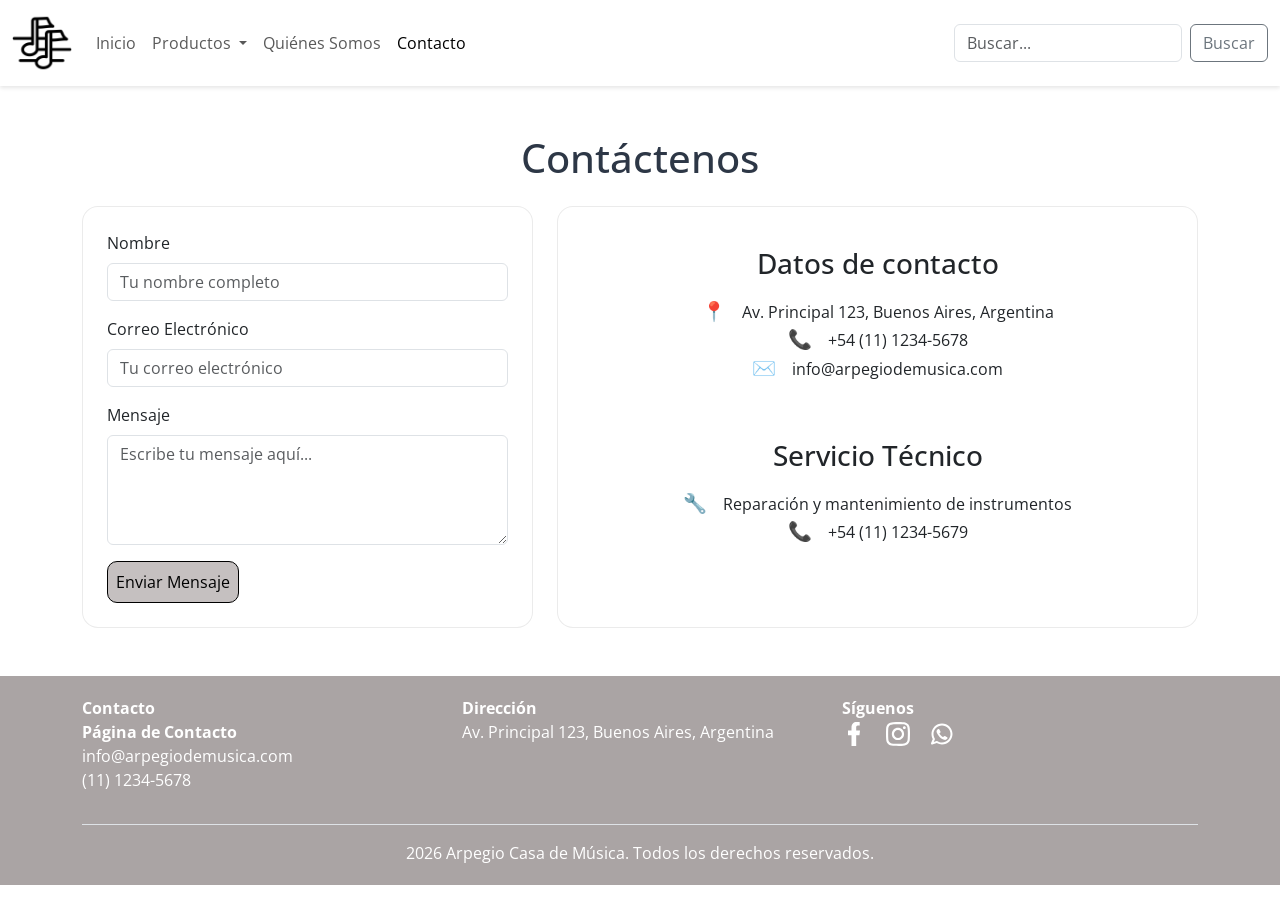
==== assets/pages/contacto.html @ 3bd57d43 "creacion contacto,personalizacion de boton, arreglo footer y optimizacion imagenes" ====
<!DOCTYPE html>
<html lang="es">

<head>
    <meta charset="UTF-8">
    <meta name="viewport" content="width=device-width, initial-scale=1.0">
    <title>Contacto - Arpegio Casa de Música</title>
    <!--Bootstrap-->
    <link href="https://cdn.jsdelivr.net/npm/bootstrap@5.3.8/dist/css/bootstrap.min.css" rel="stylesheet"
        integrity="sha384-sRIl4kxILFvY47J16cr9ZwB07vP4J8+LH7qKQnuqkuIAvNWLzeN8tE5YBujZqJLB" crossorigin="anonymous">
    <!--animate css-->
    <link rel="stylesheet" href="https://cdnjs.cloudflare.com/ajax/libs/animate.css/4.1.1/animate.min.css" />
    <!--ESTILOS-->
    <link rel="stylesheet" href="../../assets/css/style.css">
</head>

<body>
    <header class="header">
        <nav class="navbar navbar-expand-lg">
            <div class="container-fluid">
                <img src="../../assets/img/logo.png" alt="Logo" width="60px" class="navbar-brand">
                <button class="navbar-toggler" type="button" data-bs-toggle="collapse"
                    data-bs-target="#navbarSupportedContent" aria-controls="navbarSupportedContent"
                    aria-expanded="false" aria-label="Toggle navigation">
                    <span class="navbar-toggler-icon"></span>
                </button>
                <div class="collapse navbar-collapse" id="navbarSupportedContent">
                    <ul class="navbar-nav me-auto mb-2 mb-lg-0">
                        <li class="nav-item">
                            <a class="nav-link" href="../../index.html">Inicio</a>
                        </li>
                        <li class="nav-item dropdown">
                            <a class="nav-link dropdown-toggle" href="#" role="button" data-bs-toggle="dropdown"
                                aria-expanded="false">
                                Productos
                            </a>
                            <ul class="dropdown-menu">
                                <li><a class="dropdown-item" href="instrumentos.html">Instrumentos</a></li>
                                <li><a class="dropdown-item" href="accesorios.html">Accesorios</a></li>
                            </ul>
                        </li>
                        <li class="nav-item">
                            <a class="nav-link" href="quienes-somos.html">Quiénes Somos</a>
                        </li>
                        <li class="nav-item">
                            <a class="nav-link active" href="#">Contacto</a>
                        </li>
                    </ul>
                    <form class="d-flex" role="search">
                        <input class="form-control me-2" type="search" placeholder="Buscar..." aria-label="Search" />
                        <button class="btn btn-outline-secondary" type="submit">Buscar</button>
                    </form>
                </div>
            </div>
        </nav>
    </header>

    <main class="contact-page py-5">
        <div class="container">
            <h1 class="section-title mb-4 animate__animated animate__fadeInLeft">Contáctenos</h1>
            <div class="row gx-4 gy-4 align-items-stretch">
                <div class="col-lg-5 animate__animated animate__fadeInLeft">
                    <div class="contact-panel p-4 rounded-4">
                        <form>
                            <div class="mb-3">
                                <label for="name" class="form-label">Nombre</label>
                                <input type="text" class="form-control" id="name" placeholder="Tu nombre completo" required>
                            </div>
                            <div class="mb-3">
                                <label for="email" class="form-label">Correo Electrónico</label>
                                <input type="email" class="form-control" id="email" placeholder="Tu correo electrónico" required>
                            </div>
                            <div class="mb-3">
                                <label for="message" class="form-label">Mensaje</label>
                                <textarea class="form-control" id="message" rows="4" placeholder="Escribe tu mensaje aquí..." required></textarea>
                            </div>
                            <button type="submit" class="botoncard">Enviar Mensaje</button>
                        </form>
                    </div>
                </div>
                <div class="col-lg-7 animate__animated animate__fadeInRight">
                    <div class="contact-panel p-4 rounded-4">
                        <div class="contact-info-block mb-4">
                            <h3 class="info-title mb-3">Datos de contacto</h3>
                            <ul class="contact-info-list list-unstyled mb-0">
                                <li><span class="contact-icon">📍</span> Av. Principal 123, Buenos Aires, Argentina</li>
                                <li><span class="contact-icon">📞</span> +54 (11) 1234-5678</li>
                                <li><span class="contact-icon">✉️</span> info@arpegiodemusica.com</li>
                            </ul>
                        </div>
                        <div class="contact-info-block mb-4">
                            <h3 class="info-title mb-3">Servicio Técnico</h3>
                            <ul class="contact-info-list list-unstyled mb-0">
                                <li><span class="contact-icon">🔧</span> Reparación y mantenimiento de instrumentos</li>
                                <li><span class="contact-icon">📞</span> +54 (11) 1234-5679</li>
                            </ul>
                        </div>
                    </div>
                </div>
            </div>
        </div>
    </main>

    <script src="https://cdn.jsdelivr.net/npm/bootstrap@5.3.8/dist/js/bootstrap.bundle.min.js"
        integrity="sha384-FKyoEForCGlyvwx9Hj09JcYn3nv7wiPVlz7YYwJrWVcXK/BmnVDxM+D2scQbITxI"
        crossorigin="anonymous"></script>
</body>

<footer class="footer">
    <div class="container">
        <div class="row">
            <div class="col-md-4">
                <strong>Contacto</strong>
                <ul class="list-unstyled">
                    <li><a href="assets/pages/contacto.html" class="text-decoration-none text-white"><strong>Página de
                            Contacto</strong></a></li>
                    <li><i class="fas fa-envelope"></i>info@arpegiodemusica.com</li>
                    <li><i class="fas fa-phone"></i>(11) 1234-5678</li>
                </ul>
            </div>
            <div class="col-md-4">
                <strong>Dirección</strong>
                <p><i class="fas fa-map-marker-alt"></i>Av. Principal 123, Buenos Aires, Argentina</p>
            </div>
            <div class="col-md-4">
                <strong>Síguenos</strong>
                <div class="iconos-sociales">
                    <img src="../../assets/img/facebook.svg" alt="Facebook" class="me-3">
                    <img src="../../assets/img/instagram.svg" alt="Instagram" class="me-3">
                    <img src="../../assets/img/whatsapp.svg" alt="WhatsApp" class="me-3">
                </div>
            </div>
        </div>
        <div class="text-center mt-3 pt-3 border-top">
            <p class="mb-0"> 2026 Arpegio Casa de Música. Todos los derechos reservados.</p>
        </div>
    </div>
</footer>
</html>
---- assets/css/style.css ----
@import url('https://fonts.googleapis.com/css2?family=Open+Sans:ital,wght@0,300..800;1,300..800&display=swap');

* {
    margin: 0;
    padding: 0;
    box-sizing: border-box;
    font-family: 'Open Sans', sans-serif;
}

.carousel-inner img {
    width: 100%;
    height: 300px;
    /*en la media query achico este codigo*/
    /* o la altura que quieras */
    object-fit: cover;
    /* ajusta la imagen para cubrir sin deformar */
}

.navbar div ul li:hover {
    transform: scale(1.02);
    transition: transform 0.3s ease;
}

.header {
    box-shadow: 0 2px 4px rgba(0, 0, 0, 0.1);
    position: relative;
    top: 0;
    z-index: 1000;/* para que el submenu esté por encima de las imagenes del index*/
}

/* dropdown-menu submenu en el html*/

/*personalizacion de cards*/

.card{
    width: 100%;
    height: 100%;
}

.product-card {
    border-radius: 8px;
    box-shadow: 0 4px 8px rgba(0, 0, 0, 0.1);
}

.botoncard {
    padding: 8px;
    background-color: rgb(197, 192, 192);
    border: 1px solid rgb(0, 0, 0);
    border-radius: 10px;
    transition-duration: 0.3s;
    transition-timing-function: ease-in-out;
}

.botoncard:hover {
    background-color: #5f7388d7;
}

/* para que el boton quede centrado */

.product-card .card-body {
    display: flex;
    flex-direction: column;
    justify-content: space-between;
}

.botoncard {
    margin-top: auto;
    align-self: flex-start;
}

/*personalizacion de texto*/

.textotodoslosproductos {
    text-align: center;
    margin-top: -20px;
    font-size: 2rem;
}

.texto_quienessomos {
    background-color: rgb(170, 164, 164);
    padding: 20px;
    border-radius: 10px;
}

/*contacto*/


.section-title {
    color: #2d3746;
    text-align: center;
    margin-bottom: 2rem;
}

.contact-panel {
    background-color: #ffffff;
    border: 1px solid rgba(0, 0, 0, 0.08);
    height: 100%;
    display: flex;
    flex-direction: column;
}

.contact-info-block {
    background-color: rgba(255, 255, 255, 0.85);
    text-align: center;
    padding: 1rem;
    border-radius: 1rem;
}

.contact-icon {
    font-size: 1.2rem;
    margin-right: 0.75rem;
}

/*footer*/

.footer {
    background-color: rgb(170, 164, 164);
    color: white;
    padding: 20px 0;
}

.iconos-sociales img {
    filter: invert(100%);/* para invertir el color de los iconos a blanco */
    width: 1.5rem;
    text-align: center;
}

/*media queries*/

@media (max-width: 1200px) {

    /*media query para pantallas medianas*/
    .carousel-inner img {
        height: 200px;
        /* altura más pequeña para pantallas medianas */
    }



    .textotodoslosproductos {
        margin-top: -120px;
        font-size: 1.5rem;
        /* tamaño de fuente más pequeño para pantallas medianas */
    }


}

@media (max-width: 768px) {

    /*media query para pantallas pequeñas*/
    .carousel-inner img {
        height: 150px;
        /* altura más pequeña para pantallas pequeñas */
    }

    .textotodoslosproductos {
        margin-top: -180px;
        font-size: 1.2rem;
    }
}
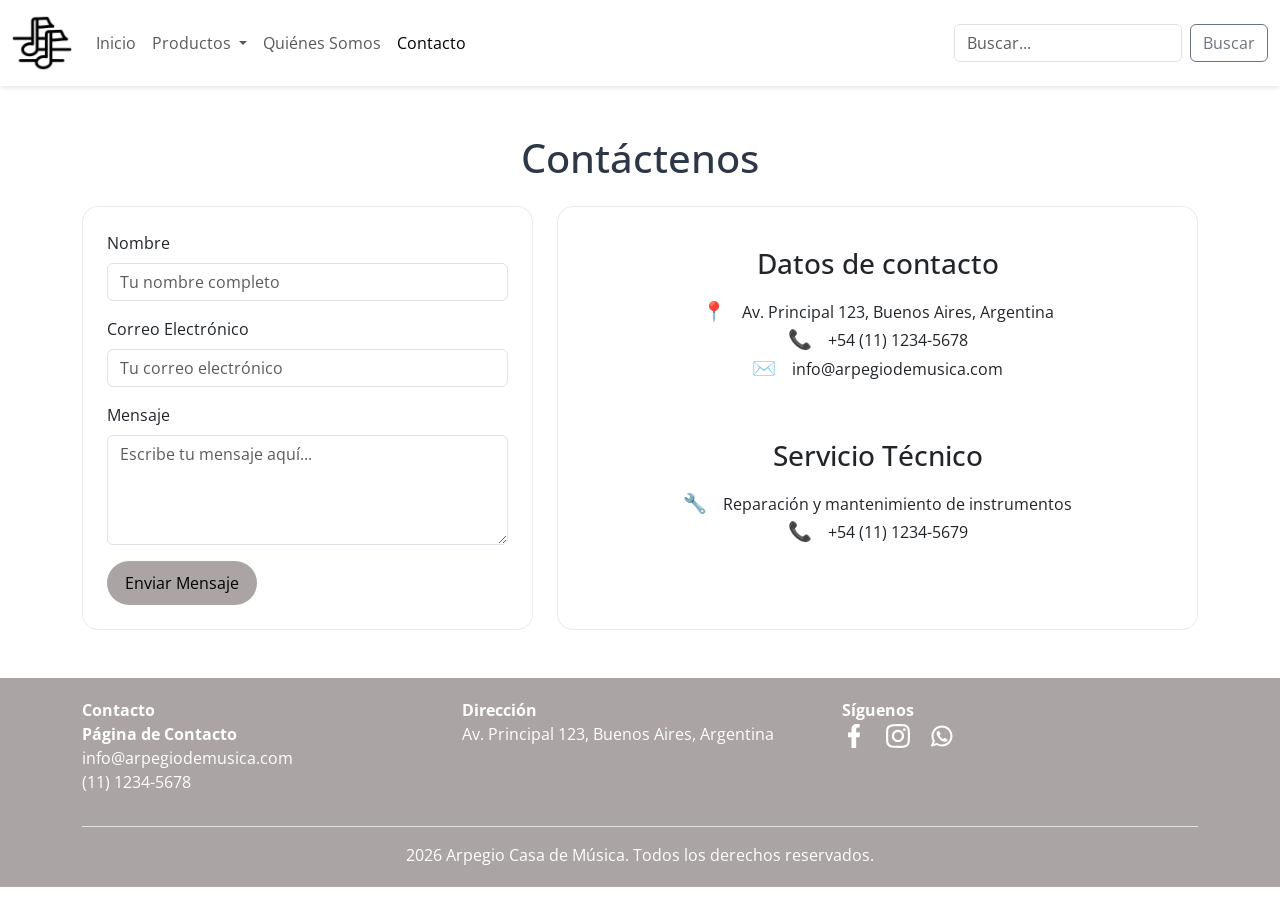
==== commit 347745d1: "personalizacion cards" ====
--- a/assets/pages/contacto.html
+++ b/assets/pages/contacto.html
@@ -36,7 +36,6 @@
                             </a>
                             <ul class="dropdown-menu">
                                 <li><a class="dropdown-item" href="instrumentos.html">Instrumentos</a></li>
-                                <li><a class="dropdown-item" href="accesorios.html">Accesorios</a></li>
                             </ul>
                         </li>
                         <li class="nav-item">
--- a/assets/css/style.css
+++ b/assets/css/style.css
@@ -38,33 +38,62 @@
 }
 
 .product-card {
-    border-radius: 8px;
-    box-shadow: 0 4px 8px rgba(0, 0, 0, 0.1);
+    border: none;
+    border-radius: 18px;
+    overflow: hidden;/* para que el contenido no se salga de los bordes redondeados */
+    box-shadow: 0 20px 40px rgba(0, 0, 0, 0.12);
+    position: relative;
+    background: transparent;
+}
+
+.product-card .card-img-top {
+    width: 100%;
+    height: 320px;
+    object-fit: cover;
+    transition: transform 0.4s ease;
+}
+
+.product-card:hover .card-img-top {
+    transform: scale(1.04);
+}
+
+.product-card .card-body {
+    position: absolute;
+    left: 0;
+    right: 0;
+    bottom: 0;
+    padding: 1.25rem;
+    display: flex;
+    flex-direction: column;
+    gap: 0.75rem;
+    background: rgba(0, 0, 0, 0.55);
+    color: #ffffff;
+}
+
+.product-card .card-title,
+.product-card .card-text {
+    color: #ffffff;
 }
 
 .botoncard {
-    padding: 8px;
-    background-color: rgb(197, 192, 192);
-    border: 1px solid rgb(0, 0, 0);
-    border-radius: 10px;
-    transition-duration: 0.3s;
-    transition-timing-function: ease-in-out;
+    padding: 10px 18px;
+    background-color: rgb(170, 164, 164);
+    color: #000000;
+    border: none;
+    border-radius: 999px;
+    transition: transform 0.2s ease, box-shadow 0.2s ease;
+    width: fit-content;
 }
 
 .botoncard:hover {
-    background-color: #5f7388d7;
+    transform: translateY(-1px);
+    box-shadow: 0 10px 20px rgba(0, 0, 0, 0.16);
 }
 
 /* para que el boton quede centrado */
 
-.product-card .card-body {
-    display: flex;
-    flex-direction: column;
-    justify-content: space-between;
-}
-
 .botoncard {
-    margin-top: auto;
+    margin-top: 0;
     align-self: flex-start;
 }
 
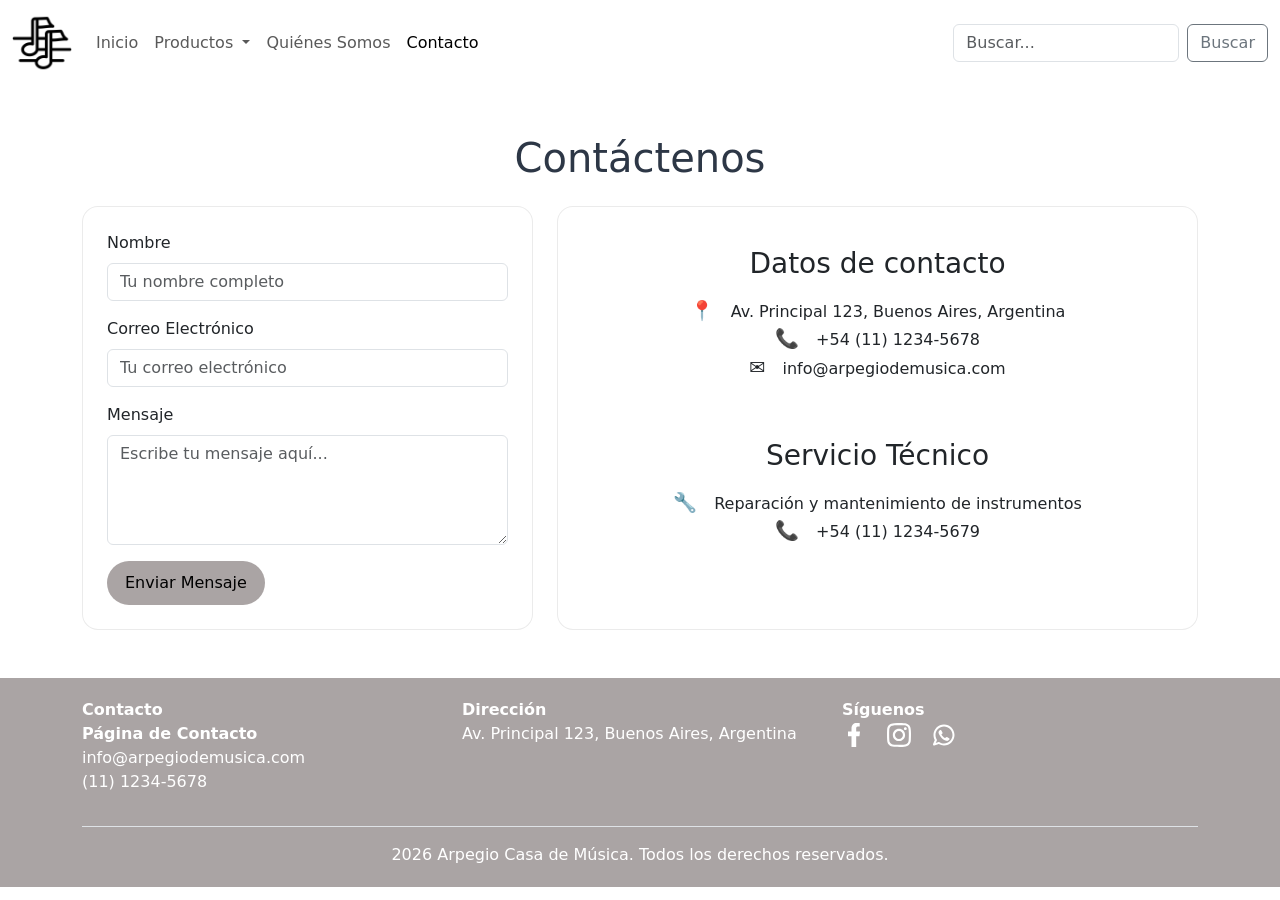
==== commit 118cbef9: "creacion guitarra_acustica.html y estilo.scss y algunos partials como tambien arreglos y agregar ima" ====
--- a/assets/pages/contacto.html
+++ b/assets/pages/contacto.html
@@ -35,14 +35,16 @@
                                 Productos
                             </a>
                             <ul class="dropdown-menu">
-                                <li><a class="dropdown-item" href="instrumentos.html">Instrumentos</a></li>
+                                <li><a class="dropdown-item"
+                                        href="../../assets/pages/instrumentosyaccesorios.html">Instrumentos y
+                                        accesorios</a></li>
                             </ul>
                         </li>
                         <li class="nav-item">
-                            <a class="nav-link" href="quienes-somos.html">Quiénes Somos</a>
+                            <a class="nav-link" href="../../assets/pages/quienes-somos.html">Quiénes Somos</a>
                         </li>
                         <li class="nav-item">
-                            <a class="nav-link active" href="#">Contacto</a>
+                            <a class="nav-link active" href="../../assets/pages/contacto.html">Contacto</a>
                         </li>
                     </ul>
                     <form class="d-flex" role="search">
@@ -63,15 +65,18 @@
                         <form>
                             <div class="mb-3">
                                 <label for="name" class="form-label">Nombre</label>
-                                <input type="text" class="form-control" id="name" placeholder="Tu nombre completo" required>
+                                <input type="text" class="form-control" id="name" placeholder="Tu nombre completo"
+                                    required>
                             </div>
                             <div class="mb-3">
                                 <label for="email" class="form-label">Correo Electrónico</label>
-                                <input type="email" class="form-control" id="email" placeholder="Tu correo electrónico" required>
+                                <input type="email" class="form-control" id="email" placeholder="Tu correo electrónico"
+                                    required>
                             </div>
                             <div class="mb-3">
                                 <label for="message" class="form-label">Mensaje</label>
-                                <textarea class="form-control" id="message" rows="4" placeholder="Escribe tu mensaje aquí..." required></textarea>
+                                <textarea class="form-control" id="message" rows="4"
+                                    placeholder="Escribe tu mensaje aquí..." required></textarea>
                             </div>
                             <button type="submit" class="botoncard">Enviar Mensaje</button>
                         </form>
@@ -103,36 +108,38 @@
     <script src="https://cdn.jsdelivr.net/npm/bootstrap@5.3.8/dist/js/bootstrap.bundle.min.js"
         integrity="sha384-FKyoEForCGlyvwx9Hj09JcYn3nv7wiPVlz7YYwJrWVcXK/BmnVDxM+D2scQbITxI"
         crossorigin="anonymous"></script>
+
+    <footer class="footer">
+        <div class="container">
+            <div class="row">
+                <div class="col-md-4">
+                    <strong>Contacto</strong>
+                    <ul class="list-unstyled">
+                        <li><a href="../../assets/pages/contacto.html"
+                                class="text-decoration-none text-white"><strong>Página de
+                                    Contacto</strong></a></li>
+                        <li><i class="fas fa-envelope"></i>info@arpegiodemusica.com</li>
+                        <li><i class="fas fa-phone"></i>(11) 1234-5678</li>
+                    </ul>
+                </div>
+                <div class="col-md-4">
+                    <strong>Dirección</strong>
+                    <p><i class="fas fa-map-marker-alt"></i>Av. Principal 123, Buenos Aires, Argentina</p>
+                </div>
+                <div class="col-md-4">
+                    <strong>Síguenos</strong>
+                    <div class="iconos-sociales">
+                        <img src="../../assets/img/facebook.svg" alt="Icono de Facebook" class="me-3">
+                        <img src="../../assets/img/instagram.svg" alt="Icono de Instagram" class="me-3">
+                        <img src="../../assets/img/whatsapp.svg" alt="Icono de WhatsApp" class="me-3">
+                    </div>
+                </div>
+            </div>
+            <div class="text-center mt-3 pt-3 border-top">
+                <p class="mb-0"> 2026 Arpegio Casa de Música. Todos los derechos reservados.</p>
+            </div>
+        </div>
+    </footer>
 </body>
 
-<footer class="footer">
-    <div class="container">
-        <div class="row">
-            <div class="col-md-4">
-                <strong>Contacto</strong>
-                <ul class="list-unstyled">
-                    <li><a href="assets/pages/contacto.html" class="text-decoration-none text-white"><strong>Página de
-                            Contacto</strong></a></li>
-                    <li><i class="fas fa-envelope"></i>info@arpegiodemusica.com</li>
-                    <li><i class="fas fa-phone"></i>(11) 1234-5678</li>
-                </ul>
-            </div>
-            <div class="col-md-4">
-                <strong>Dirección</strong>
-                <p><i class="fas fa-map-marker-alt"></i>Av. Principal 123, Buenos Aires, Argentina</p>
-            </div>
-            <div class="col-md-4">
-                <strong>Síguenos</strong>
-                <div class="iconos-sociales">
-                    <img src="../../assets/img/facebook.svg" alt="Facebook" class="me-3">
-                    <img src="../../assets/img/instagram.svg" alt="Instagram" class="me-3">
-                    <img src="../../assets/img/whatsapp.svg" alt="WhatsApp" class="me-3">
-                </div>
-            </div>
-        </div>
-        <div class="text-center mt-3 pt-3 border-top">
-            <p class="mb-0"> 2026 Arpegio Casa de Música. Todos los derechos reservados.</p>
-        </div>
-    </div>
-</footer>
 </html>
--- a/assets/css/style.css
+++ b/assets/css/style.css
@@ -1,11 +1,4 @@
-@import url('https://fonts.googleapis.com/css2?family=Open+Sans:ital,wght@0,300..800;1,300..800&display=swap');
 
-* {
-    margin: 0;
-    padding: 0;
-    box-sizing: border-box;
-    font-family: 'Open Sans', sans-serif;
-}
 
 .carousel-inner img {
     width: 100%;
@@ -16,17 +9,7 @@
     /* ajusta la imagen para cubrir sin deformar */
 }
 
-.navbar div ul li:hover {
-    transform: scale(1.02);
-    transition: transform 0.3s ease;
-}
 
-.header {
-    box-shadow: 0 2px 4px rgba(0, 0, 0, 0.1);
-    position: relative;
-    top: 0;
-    z-index: 1000;/* para que el submenu esté por encima de las imagenes del index*/
-}
 
 /* dropdown-menu submenu en el html*/
 
@@ -75,6 +58,11 @@
     color: #ffffff;
 }
 
+.product-card .card-title {
+    font-size: 1.25rem;
+    font-weight: 700;
+}
+
 .botoncard {
     padding: 10px 18px;
     background-color: rgb(170, 164, 164);
@@ -83,18 +71,13 @@
     border-radius: 999px;
     transition: transform 0.2s ease, box-shadow 0.2s ease;
     width: fit-content;
+    margin-top: 0;
+    align-self: flex-start;
 }
 
-.botoncard:hover {
+.botoncard:hover {/* efecto de hover para el botón */
     transform: translateY(-1px);
     box-shadow: 0 10px 20px rgba(0, 0, 0, 0.16);
-}
-
-/* para que el boton quede centrado */
-
-.botoncard {
-    margin-top: 0;
-    align-self: flex-start;
 }
 
 /*personalizacion de texto*/
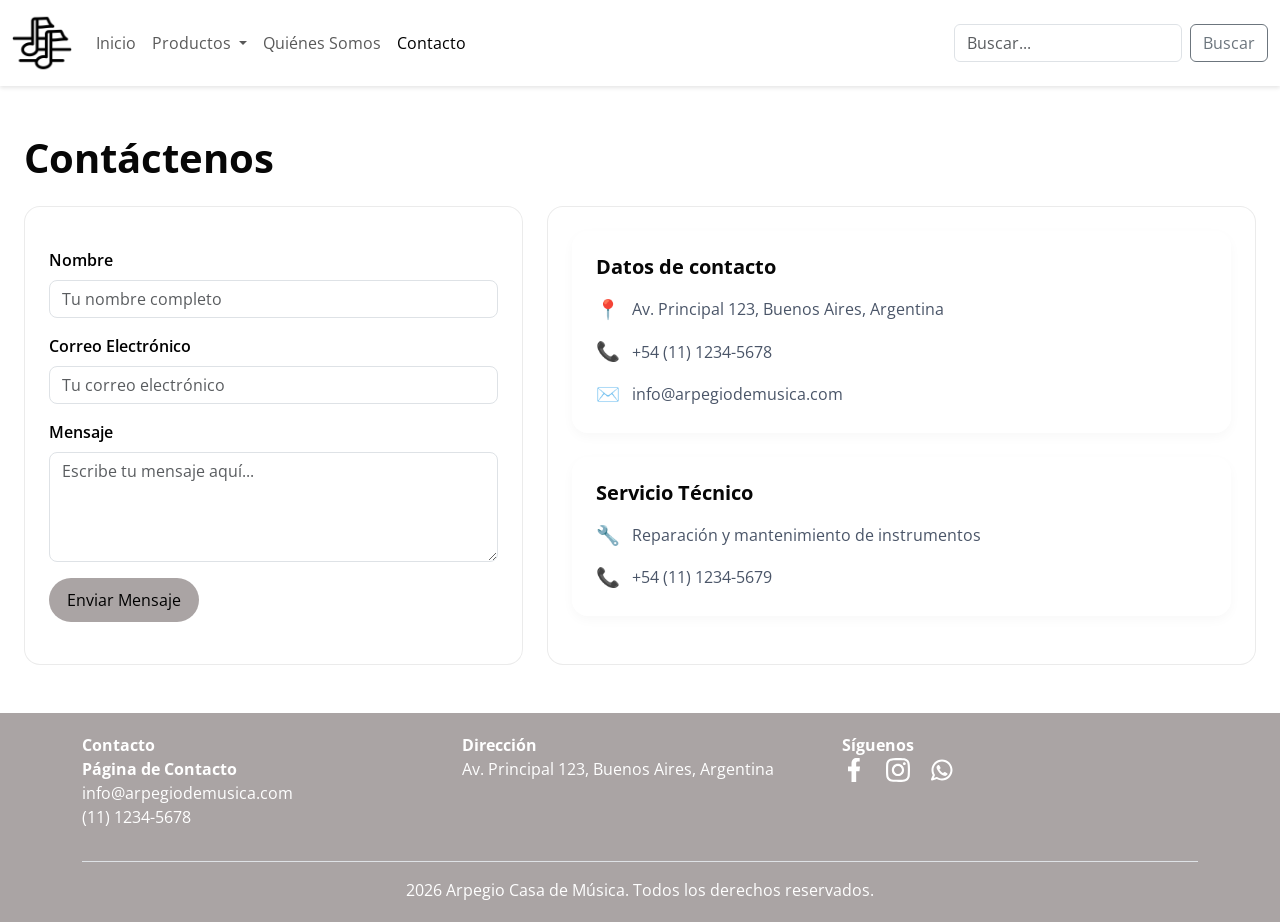
==== commit 25af8ead: "agrego de partials restantes como tambien mixin, extend, nesting y variables." ====
--- a/assets/pages/contacto.html
+++ b/assets/pages/contacto.html
@@ -11,7 +11,7 @@
     <!--animate css-->
     <link rel="stylesheet" href="https://cdnjs.cloudflare.com/ajax/libs/animate.css/4.1.1/animate.min.css" />
     <!--ESTILOS-->
-    <link rel="stylesheet" href="../../assets/css/style.css">
+    <link rel="stylesheet" href="../../assets/css/estilo.css">
 </head>
 
 <body>
@@ -56,8 +56,8 @@
         </nav>
     </header>
 
-    <main class="contact-page py-5">
-        <div class="container">
+    <main class="contact-page py-5 px-4">
+        <div>
             <h1 class="section-title mb-4 animate__animated animate__fadeInLeft">Contáctenos</h1>
             <div class="row gx-4 gy-4 align-items-stretch">
                 <div class="col-lg-5 animate__animated animate__fadeInLeft">
--- a/assets/css/estilo.css
+++ b/assets/css/estilo.css
@@ -0,0 +1,191 @@
+@charset "UTF-8";
+@import url("https://fonts.googleapis.com/css2?family=Open+Sans:ital,wght@0,300..800;1,300..800&display=swap");
+* {
+  margin: 0;
+  padding: 0;
+  box-sizing: border-box;
+  font-family: "Open Sans", sans-serif;
+}
+
+.header {
+  position: relative;
+  top: 0;
+  z-index: 1000;
+  /* para que el submenu esté por encima de las imagenes del index */
+  box-shadow: 0 2px 4px rgba(0, 0, 0, 0.1);
+}
+
+.navbar li {
+  transition: transform 0.3s ease;
+}
+.navbar li:hover {
+  transform: scale(1.02);
+}
+
+.carousel-inner img {
+  width: 100%;
+  height: 300px;
+  /*en la media query achico este codigo*/
+  /* o la altura que quieras */
+  -o-object-fit: cover;
+     object-fit: cover;
+  /* ajusta la imagen para cubrir sin deformar */
+}
+
+.card {
+  width: 100%;
+  height: 100%;
+}
+
+.product-card {
+  border: none;
+  overflow: hidden; /* para que el contenido no se salga de los bordes redondeados */
+  box-shadow: 0 20px 40px rgba(0, 0, 0, 0.12);
+  position: relative;
+  background: transparent;
+  border-radius: 18px;
+}
+.product-card .card-img-top {
+  width: 100%;
+  height: 320px;
+  -o-object-fit: cover;
+     object-fit: cover;
+  transition: transform 0.4s ease;
+}
+.product-card .card-img-top:hover {
+  transform: scale(1.04);
+}
+.product-card .card-body {
+  position: absolute;
+  left: 0;
+  right: 0;
+  bottom: 0;
+  padding: 1.25rem;
+  display: flex;
+  flex-direction: column;
+  gap: 0.75rem;
+  background: rgba(0, 0, 0, 0.55);
+  color: rgb(255, 255, 255);
+}
+.product-card .card-body .card-title {
+  font-size: 1.25rem;
+  font-weight: 700;
+}
+
+.botoncard { /*lo dejo afuera del card-body para que se pueda reutilizar en otros contextos*/
+  padding: 10px 18px;
+  background-color: rgb(170, 164, 164);
+  color: #000000;
+  border: none;
+  width: -moz-fit-content;
+  width: fit-content;
+  margin-top: 0;
+  align-self: flex-start;
+  border-radius: 999px;
+  transition: all 0.2s ease;
+}
+.botoncard:hover {
+  transform: scale(-1px);
+}
+.botoncard:hover {
+  box-shadow: 0 10px 20px rgba(0, 0, 0, 0.16);
+}
+
+/*personalizacion de texto*/
+.textotodoslosproductos {
+  text-align: center;
+  margin-top: -20px;
+  font-size: 2rem;
+}
+
+.texto_quienessomos {
+  background-color: rgb(170, 164, 164);
+  padding: 20px;
+  border-radius: 10px;
+}
+
+/*contacto*/
+.titulo-principal-contacto, .contact-page .contact-info-block .info-title, .contact-page .section-title {
+  /*extend*/
+  color: #070707;
+  font-weight: 700;
+}
+
+.contact-page .contact-panel {
+  background-color: rgb(255, 255, 255);
+  border: 1px solid rgba(0, 0, 0, 0.08);
+  height: 100%;
+  display: flex;
+  flex-direction: column;
+  justify-content: center;
+}
+.contact-page .contact-panel .form-label {
+  font-weight: 600;
+  color: #000000;
+}
+.contact-page .contact-panel .form-control {
+  border-radius: 8px;
+}
+.contact-page .contact-panel .form-control:focus {
+  border-color: rgb(170, 164, 164);
+  box-shadow: 0 0 0 0.25rem rgba(170, 164, 164, 0.25);
+}
+.contact-page .contact-info-block {
+  background-color: rgba(255, 255, 255, 0.85);
+  padding: 1.5rem;
+  box-shadow: 0 4px 12px rgba(0, 0, 0, 0.03);
+  border-radius: 1rem;
+}
+.contact-page .contact-info-block .info-title {
+  font-size: 1.25rem;
+}
+.contact-page .contact-info-list li {
+  margin-bottom: 0.85rem;
+  color: #4a5568;
+  font-size: 1rem;
+  display: flex;
+  align-items: center;
+}
+.contact-page .contact-info-list li:last-child {
+  margin-bottom: 0;
+}
+.contact-page .contact-info-list .contact-icon {
+  font-size: 1.2rem;
+  margin-right: 0.75rem;
+}
+
+.footer {
+  background-color: rgb(170, 164, 164);
+  color: rgb(255, 255, 255);
+  padding: 20px 0;
+}
+.footer .iconos-sociales img {
+  filter: invert(100%);
+  /* para invertir el color de los iconos a blanco */
+  width: 1.5rem;
+  text-align: center;
+}
+
+@media (max-width: 1200px) {
+  /*media query para pantallas medianas*/
+  .carousel-inner img {
+    height: 200px;
+    /* altura más pequeña para pantallas medianas */
+  }
+  .textotodoslosproductos {
+    margin-top: -120px;
+    font-size: 1.5rem;
+    /* tamaño de fuente más pequeño para pantallas medianas */
+  }
+}
+@media (max-width: 768px) {
+  /*media query para pantallas pequeñas*/
+  .carousel-inner img {
+    height: 150px;
+    /* altura más pequeña para pantallas pequeñas */
+  }
+  .textotodoslosproductos {
+    margin-top: -180px;
+    font-size: 1.2rem;
+  }
+}/*# sourceMappingURL=estilo.css.map */
